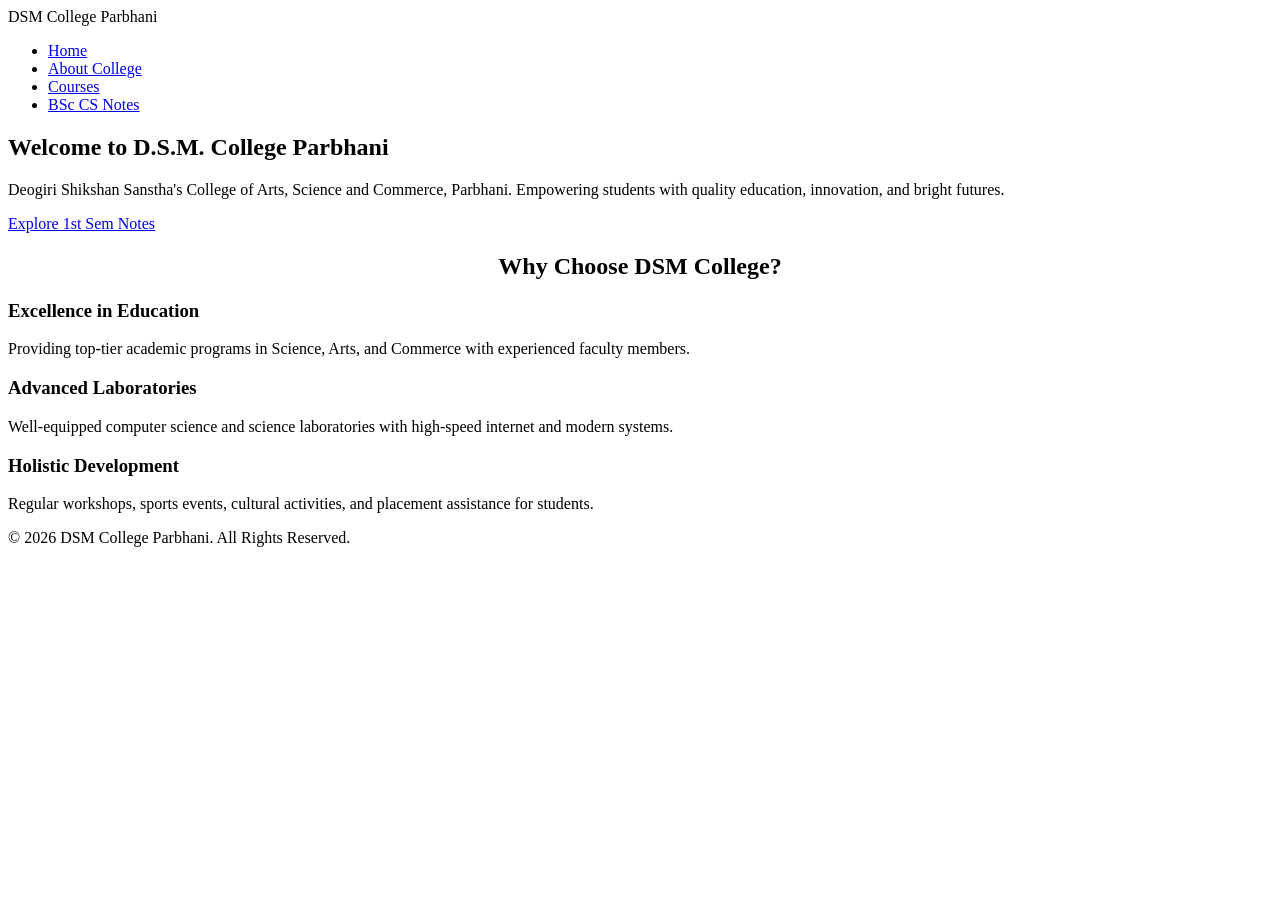
==== index.html @ 73bdf282 "Add initial HTML structure for DSM College website" ====
<!DOCTYPE html>
<html lang="en">
<head>
    <meta charset="UTF-8">
    <meta name="viewport" content="width=device-width, initial-scale=1.0">
    <title>DSM College Parbhani</title>
    <link rel="stylesheet" href="style.css">
</head>
<body>
    <div class="bg-animation"></div>

    <header>
        <nav>
            <div class="logo">DSM College Parbhani</div>
            <ul>
                <li><a href="index.html">Home</a></li>
                <li><a href="about.html">About College</a></li>
                <li><a href="courses.html">Courses</a></li>
                <li><a href="notes.html">BSc CS Notes</a></li>
            </ul>
        </nav>
    </header>

    <section class="hero">
        <h1>Welcome to D.S.M. College Parbhani</h1>
        <p>Deogiri Shikshan Sanstha's College of Arts, Science and Commerce, Parbhani. Empowering students with quality education, innovation, and bright futures.</p>
        <a href="notes.html" class="btn">Explore 1st Sem Notes</a>
    </section>

    <div class="container">
        <h2 style="text-align: center; margin-bottom: 20px;">Why Choose DSM College?</h2>
        <div class="card-grid">
            <div class="card">
                <h3>Excellence in Education</h3>
                <p>Providing top-tier academic programs in Science, Arts, and Commerce with experienced faculty members.</p>
            </div>
            <div class="card">
                <h3>Advanced Laboratories</h3>
                <p>Well-equipped computer science and science laboratories with high-speed internet and modern systems.</p>
            </div>
            <div class="card">
                <h3>Holistic Development</h3>
                <p>Regular workshops, sports events, cultural activities, and placement assistance for students.</p>
            </div>
        </div>
    </div>

    <footer>
        <p>&copy; 2026 DSM College Parbhani. All Rights Reserved.</p>
    </footer>

    <script src="script.js"></script>
</body>
</html>
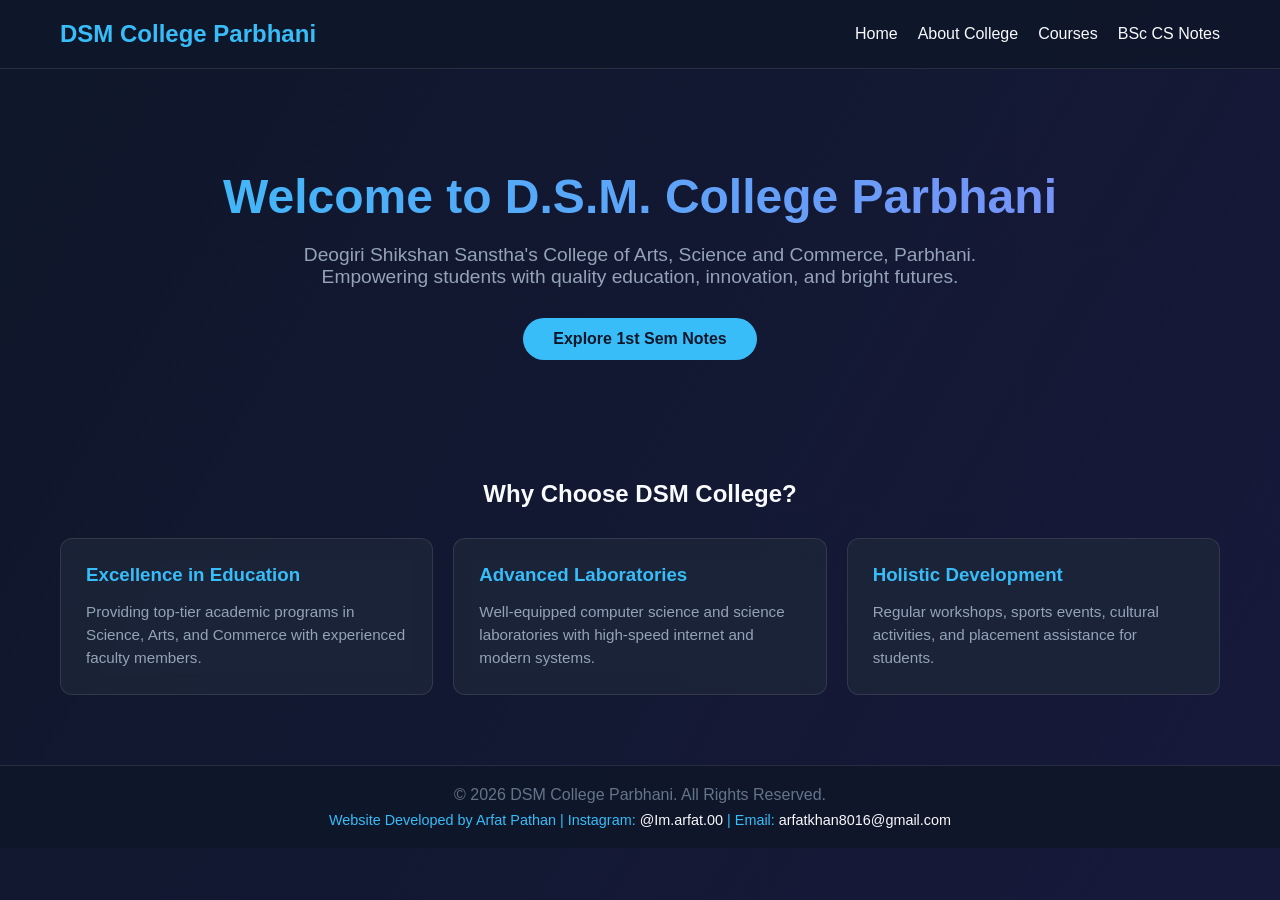
==== commit dce66842: "Add developer contact information to footer" ====
--- a/index.html
+++ b/index.html
@@ -47,6 +47,11 @@
 
     <footer>
         <p>&copy; 2026 DSM College Parbhani. All Rights Reserved.</p>
+        <p style="margin-top: 8px; font-size: 0.9rem; color: #38bdf8;">
+            Website Developed by Arfat Pathan | 
+            Instagram: <a href="https://instagram.com/Im.arfat.00" target="_blank" style="color: #f8fafc; text-decoration: none;">@Im.arfat.00</a> | 
+            Email: <a href="mailto:arfatkhan8016@gmail.com" style="color: #f8fafc; text-decoration: none;">arfatkhan8016@gmail.com</a>
+        </p>
     </footer>
 
     <script src="script.js"></script>
--- a/style.css
+++ b/style.css
@@ -0,0 +1,162 @@
+* {
+    margin: 0;
+    padding: 0;
+    box-sizing: border-box;
+    font-family: 'Segoe UI', Tahoma, Geneva, Verdana, sans-serif;
+}
+
+body {
+    background: #0f172a;
+    color: #f8fafc;
+    overflow-x: hidden;
+    position: relative;
+}
+
+/* Moving Dynamic/3D Background Effect */
+.bg-animation {
+    position: fixed;
+    top: 0;
+    left: 0;
+    width: 100%;
+    height: 100%;
+    z-index: -1;
+    background: linear-gradient(120deg, #0f172a, #1e1b4b, #311042);
+    background-size: 400% 400%;
+    animation: gradientBG 15s ease infinite;
+}
+
+@keyframes gradientBG {
+    0% { background-position: 0% 50%; }
+    50% { background-position: 100% 50%; }
+    100% { background-position: 0% 50%; }
+}
+
+/* Navigation Bar */
+header {
+    background: rgba(15, 23, 42, 0.85);
+    backdrop-filter: blur(10px);
+    position: sticky;
+    top: 0;
+    z-index: 1000;
+    border-bottom: 1px solid rgba(255, 255, 255, 0.1);
+}
+
+nav {
+    display: flex;
+    justify-content: space-between;
+    align-items: center;
+    max-width: 1200px;
+    margin: 0 auto;
+    padding: 20px;
+}
+
+.logo {
+    font-size: 1.5rem;
+    font-weight: bold;
+    color: #38bdf8;
+}
+
+nav ul {
+    display: flex;
+    list-style: none;
+    gap: 20px;
+}
+
+nav ul li a {
+    color: #f8fafc;
+    text-decoration: none;
+    font-weight: 500;
+    transition: color 0.3s;
+}
+
+nav ul li a:hover {
+    color: #38bdf8;
+}
+
+/* Hero Section */
+.hero {
+    max-width: 1200px;
+    margin: 80px auto;
+    padding: 20px;
+    text-align: center;
+}
+
+.hero h1 {
+    font-size: 3rem;
+    margin-bottom: 20px;
+    background: linear-gradient(to right, #38bdf8, #818cf8);
+    -webkit-background-clip: text;
+    -webkit-text-fill-color: transparent;
+}
+
+.hero p {
+    font-size: 1.2rem;
+    color: #94a3b8;
+    max-width: 700px;
+    margin: 0 auto 30px auto;
+}
+
+.btn {
+    display: inline-block;
+    background: #38bdf8;
+    color: #0f172a;
+    padding: 12px 30px;
+    border-radius: 30px;
+    font-weight: bold;
+    text-decoration: none;
+    transition: transform 0.3s, background 0.3s;
+}
+
+.btn:hover {
+    transform: translateY(-3px);
+    background: #0ea5e9;
+}
+
+/* Container & Cards */
+.container {
+    max-width: 1200px;
+    margin: 40px auto;
+    padding: 20px;
+}
+
+.card-grid {
+    display: grid;
+    grid-template-columns: repeat(auto-fit, minmax(280px, 1fr));
+    gap: 20px;
+    margin-top: 30px;
+}
+
+.card {
+    background: rgba(30, 41, 59, 0.7);
+    border: 1px solid rgba(255, 255, 255, 0.1);
+    backdrop-filter: blur(10px);
+    padding: 25px;
+    border-radius: 12px;
+    transition: transform 0.3s, border-color 0.3s;
+}
+
+.card:hover {
+    transform: translateY(-5px);
+    border-color: #38bdf8;
+}
+
+.card h3 {
+    margin-bottom: 15px;
+    color: #38bdf8;
+}
+
+.card p {
+    color: #94a3b8;
+    font-size: 0.95rem;
+    line-height: 1.5;
+}
+
+/* Footer */
+footer {
+    text-align: center;
+    padding: 20px;
+    background: rgba(15, 23, 42, 0.9);
+    border-top: 1px solid rgba(255, 255, 255, 0.1);
+    margin-top: 50px;
+    color: #64748b;
+}
